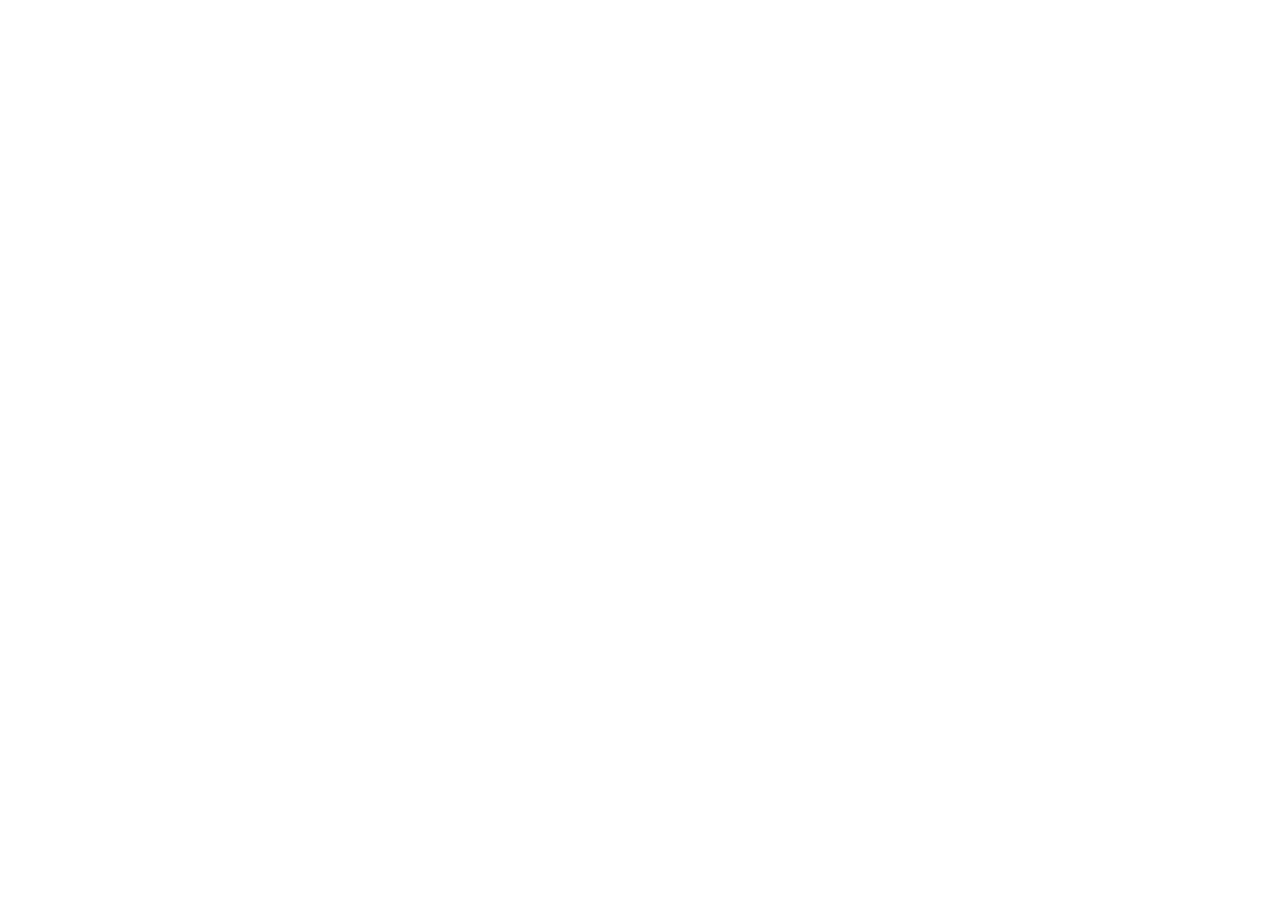
==== index.html @ ec747e73 "Add files via upload" ====
<!doctype html>
<html lang="ar" dir="rtl">
<head>
<meta charset="utf-8">
<meta name="viewport" content="width=device-width, initial-scale=1, viewport-fit=cover">
<title>وِردي</title>
<meta name="description" content="متابعة الورد اليومي من القرآن الكريم">
<meta name="theme-color" content="#2E9E6B">
<link rel="manifest" href="manifest.webmanifest">
<link rel="icon" href="icons/icon-192.png">
<link rel="apple-touch-icon" href="icons/apple-touch-icon.png">
<meta name="apple-mobile-web-app-capable" content="yes">
<meta name="apple-mobile-web-app-title" content="وِردي">
<link rel="preconnect" href="https://fonts.googleapis.com">
<link rel="preconnect" href="https://fonts.gstatic.com" crossorigin>
<link rel="stylesheet" href="https://fonts.googleapis.com/css2?family=IBM+Plex+Sans+Arabic:wght@400;500;700&family=Amiri:wght@400;700&display=swap">
<link rel="stylesheet" href="css/app.css">
<style>
  .nav { position: fixed; bottom: 0; left: 0; right: 0; display: flex; background: var(--surface); border-top: 1px solid var(--line);
         padding: 6px 0 calc(8px + env(safe-area-inset-bottom, 0px)); z-index: 30; }
  .nav button { flex: 1; border: 0; background: none; color: var(--muted); display: flex; flex-direction: column; align-items: center; gap: 2px; font-size: 13px; padding: 4px; }
  .nav button[aria-current="page"] { color: var(--green); font-weight: 700; }
  .nav svg { width: 24px; height: 24px; }
  .hero { text-align: center; align-items: center; }
  .date { color: var(--blue); font-weight: 700; font-size: 20px; }
  .wird { font-family: var(--f-quran); font-size: clamp(26px, 8vw, 36px); font-weight: 700; line-height: 1.5; text-wrap: balance; }
  .bar { height: 8px; border-radius: 4px; background: var(--line); overflow: hidden; }
  .bar i { display: block; height: 100%; background: var(--green); }
  .mhead { display: flex; align-items: center; gap: 8px; }
  .mhead h2 { flex: 1; text-align: center; color: var(--pink); }
  .iconbtn { border: 1px solid var(--line); background: var(--surface); color: var(--ink); width: 42px; height: 42px; border-radius: 50%; font-size: 20px; }
  .iconbtn:disabled { opacity: .3; }
  .sendbar { position: fixed; left: 0; right: 0; bottom: calc(66px + env(safe-area-inset-bottom, 0px)); padding: 0 16px; z-index: 20; }
  .sendbar .btn { max-width: 608px; margin: 0 auto; display: block; width: 100%; box-shadow: 0 6px 18px rgba(0,0,0,.18); }
</style>
</head>
<body>
<main class="wrap" id="app"></main>
<div id="extra"></div>
<nav class="nav" id="nav" hidden></nav>
<div id="layer"></div>
<script src="js/core.js"></script>
<script src="js/student.js"></script>
<script>
  if ("serviceWorker" in navigator && location.protocol === "https:") navigator.serviceWorker.register("sw.js");
</script>
</body>
</html>
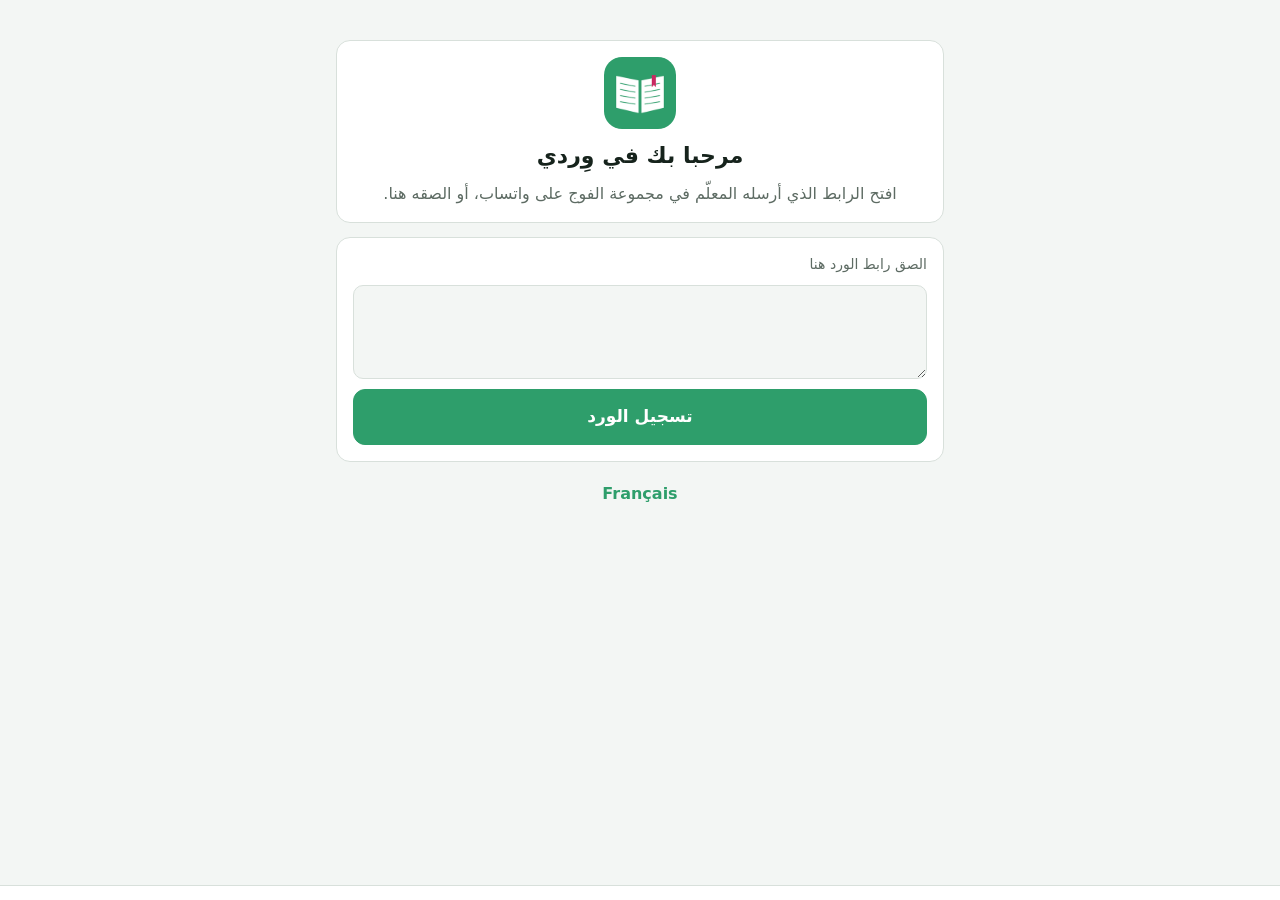
==== commit 78a6006f: "Add files via upload" ====
--- a/index.html
+++ b/index.html
@@ -7,14 +7,14 @@
 <meta name="description" content="متابعة الورد اليومي من القرآن الكريم">
 <meta name="theme-color" content="#2E9E6B">
 <link rel="manifest" href="manifest.webmanifest">
-<link rel="icon" href="icons/icon-192.png">
-<link rel="apple-touch-icon" href="icons/apple-touch-icon.png">
+<link rel="icon" href="icon-192.png">
+<link rel="apple-touch-icon" href="apple-touch-icon.png">
 <meta name="apple-mobile-web-app-capable" content="yes">
 <meta name="apple-mobile-web-app-title" content="وِردي">
 <link rel="preconnect" href="https://fonts.googleapis.com">
 <link rel="preconnect" href="https://fonts.gstatic.com" crossorigin>
 <link rel="stylesheet" href="https://fonts.googleapis.com/css2?family=IBM+Plex+Sans+Arabic:wght@400;500;700&family=Amiri:wght@400;700&display=swap">
-<link rel="stylesheet" href="css/app.css">
+<link rel="stylesheet" href="app.css">
 <style>
   .nav { position: fixed; bottom: 0; left: 0; right: 0; display: flex; background: var(--surface); border-top: 1px solid var(--line);
          padding: 6px 0 calc(8px + env(safe-area-inset-bottom, 0px)); z-index: 30; }
@@ -39,8 +39,8 @@
 <div id="extra"></div>
 <nav class="nav" id="nav" hidden></nav>
 <div id="layer"></div>
-<script src="js/core.js"></script>
-<script src="js/student.js"></script>
+<script src="core.js"></script>
+<script src="student.js"></script>
 <script>
   if ("serviceWorker" in navigator && location.protocol === "https:") navigator.serviceWorker.register("sw.js");
 </script>
--- a/app.css
+++ b/app.css
@@ -0,0 +1,88 @@
+/* وِردي — styles communs (page enseignant + application élève).
+   Couleurs reprises de la carte papier : vert (titres), rose (en-têtes), bleu (jours). */
+:root {
+  --bg: #F3F6F4; --surface: #FFFFFF; --ink: #16231C; --muted: #5D6B63; --line: #D8E0DB;
+  --green: #2E9E6B; --green-ink: #FFFFFF; --green-soft: #DDF3E7; --pink: #C92A62; --pink-soft: #FBE7EE;
+  --blue: #1E7FBF; --wa: #1FAF55; --today: #E9F7EF; --danger: #B3261E; --danger-soft: #FCE8E6;
+  --f-ui: "IBM Plex Sans Arabic", system-ui, "Segoe UI", Tahoma, sans-serif;
+  --f-quran: "Amiri", "Traditional Arabic", "Noto Naskh Arabic", serif;
+  --r: 14px;
+  color-scheme: light;
+}
+@media (prefers-color-scheme: dark) {
+  :root {
+    --bg: #0F1612; --surface: #18221C; --ink: #E6EEE9; --muted: #9DAEA4; --line: #2C3B32;
+    --green: #4FC48C; --green-ink: #06210F; --green-soft: #1B3D2C; --pink: #F07FA6; --pink-soft: #3A1F2A;
+    --blue: #6EBDF0; --wa: #3BDB78; --today: #1A3427; --danger: #F2B8B5; --danger-soft: #3B1F1D;
+    color-scheme: dark;
+  }
+}
+* { box-sizing: border-box; }
+html { -webkit-text-size-adjust: 100%; }
+body {
+  margin: 0; background: var(--bg); color: var(--ink); font-family: var(--f-ui); font-size: 16px; line-height: 1.5;
+  padding: env(safe-area-inset-top, 0) 0 env(safe-area-inset-bottom, 0);
+}
+.wrap { max-width: 640px; margin: 0 auto; padding: 16px 16px 110px; display: flex; flex-direction: column; gap: 14px; }
+h1 { font-size: 22px; margin: 0; text-wrap: balance; }
+h2 { font-size: 18px; margin: 0; }
+h3 { font-size: 16px; margin: 0; }
+p { margin: 0; }
+.muted { color: var(--muted); }
+.small { font-size: 13.5px; }
+.quran { font-family: var(--f-quran); }
+.card { background: var(--surface); border: 1px solid var(--line); border-radius: var(--r); padding: 16px; display: flex; flex-direction: column; gap: 10px; min-width: 0; }
+.card.soft { background: var(--green-soft); border-color: transparent; }
+.row { display: flex; align-items: center; gap: 10px; flex-wrap: wrap; }
+.row > .grow { flex: 1 1 auto; min-width: 0; }
+.k { color: var(--pink); font-weight: 700; }
+.ok { color: var(--green); font-weight: 700; }
+.err { color: var(--danger); }
+.errbox { background: var(--danger-soft); color: var(--danger); border-radius: 10px; padding: 10px 12px; }
+label { font-size: 14px; color: var(--muted); }
+input, select, textarea {
+  font: inherit; color: var(--ink); background: var(--bg); border: 1px solid var(--line); border-radius: 10px;
+  padding: 10px 12px; min-width: 0; width: 100%;
+}
+input[aria-invalid="true"] { border-color: var(--danger); background: var(--danger-soft); }
+button { font: inherit; cursor: pointer; }
+.btn { border: 1px solid var(--line); background: var(--surface); color: var(--ink); border-radius: 12px; padding: 10px 16px; font-weight: 500; }
+.btn:hover { border-color: var(--green); }
+.btn.primary { background: var(--green); border-color: var(--green); color: var(--green-ink); font-weight: 700; }
+.btn.wa { background: var(--wa); border-color: var(--wa); color: #fff; font-weight: 700; }
+.btn.danger { color: var(--danger); }
+.btn.block { width: 100%; padding: 14px; font-size: 17px; }
+.btn:disabled { opacity: .45; cursor: not-allowed; }
+.link { border: 0; background: none; color: var(--green); font-weight: 700; padding: 6px 4px; }
+:focus-visible { outline: 3px solid var(--blue); outline-offset: 2px; }
+.chip { display: inline-flex; align-items: center; gap: 6px; border-radius: 999px; padding: 3px 10px; font-size: 13px; background: var(--bg); border: 1px solid var(--line); }
+.chip.on { background: var(--green-soft); border-color: transparent; color: var(--ink); }
+.toast { position: fixed; top: calc(12px + env(safe-area-inset-top, 0px)); left: 16px; right: 16px; max-width: 520px; margin: 0 auto;
+  background: var(--ink); color: var(--bg); border-radius: 12px; padding: 12px 16px; text-align: center; z-index: 50; }
+.stepper { display: inline-flex; align-items: center; gap: 8px; }
+.stepper button { width: 40px; height: 40px; border-radius: 50%; border: 1px solid var(--line); background: var(--bg); color: var(--ink); font-size: 20px; }
+.stepper b { min-width: 28px; text-align: center; font-size: 20px; font-variant-numeric: tabular-nums; }
+.verse-in { display: grid; grid-template-columns: 1fr 92px; gap: 8px; }
+.parts { display: flex; flex-direction: column; }
+.parts .p { display: grid; grid-template-columns: 28px 1fr auto; gap: 8px; align-items: baseline; padding: 7px 0; border-top: 1px solid var(--line); }
+.parts .p .n { color: var(--muted); font-variant-numeric: tabular-nums; }
+.parts .p .t { font-family: var(--f-quran); font-size: 18px; }
+.parts .p .m { color: var(--muted); font-size: 13px; white-space: nowrap; font-variant-numeric: tabular-nums; }
+.days { display: flex; flex-direction: column; border-top: 1px solid var(--line); }
+.day { display: grid; grid-template-columns: 92px 1fr 40px; gap: 6px; align-items: center; padding: 8px 6px; border-bottom: 1px solid var(--line); }
+.day.is-today { background: var(--today); border-radius: 8px; }
+.day .dn { color: var(--blue); font-weight: 700; font-size: 15px; }
+.day .dd { color: var(--muted); font-size: 12.5px; font-variant-numeric: tabular-nums; }
+.day .dw { text-align: center; font-family: var(--f-quran); font-size: 17px; }
+.day input[type="checkbox"] { width: 24px; height: 24px; accent-color: var(--green); justify-self: center; }
+.overlay { position: fixed; inset: 0; background: rgba(0, 0, 0, .45); display: flex; align-items: flex-end; justify-content: center; z-index: 40; padding: 12px; }
+@media (min-width: 640px) { .overlay { align-items: center; } }
+.sheet { background: var(--surface); border-radius: 20px; padding: 18px; width: 100%; max-width: 560px; max-height: 92vh; overflow-y: auto; display: flex; flex-direction: column; gap: 12px; }
+.sheet .actions { display: flex; justify-content: flex-end; gap: 8px; flex-wrap: wrap; }
+.tablewrap { overflow-x: auto; }
+table.month { width: 100%; border-collapse: collapse; font-size: 14px; }
+table.month th, table.month td { border: 1px solid var(--line); padding: 5px 6px; text-align: center; }
+table.month th { background: var(--pink-soft); color: var(--pink); }
+table.month td.d { color: var(--blue); font-weight: 700; }
+table.month td.w { font-family: var(--f-quran); font-size: 16px; }
+@media (prefers-reduced-motion: no-preference) { .toast { animation: rise .2s ease-out; } @keyframes rise { from { transform: translateY(-10px); opacity: 0; } } }
